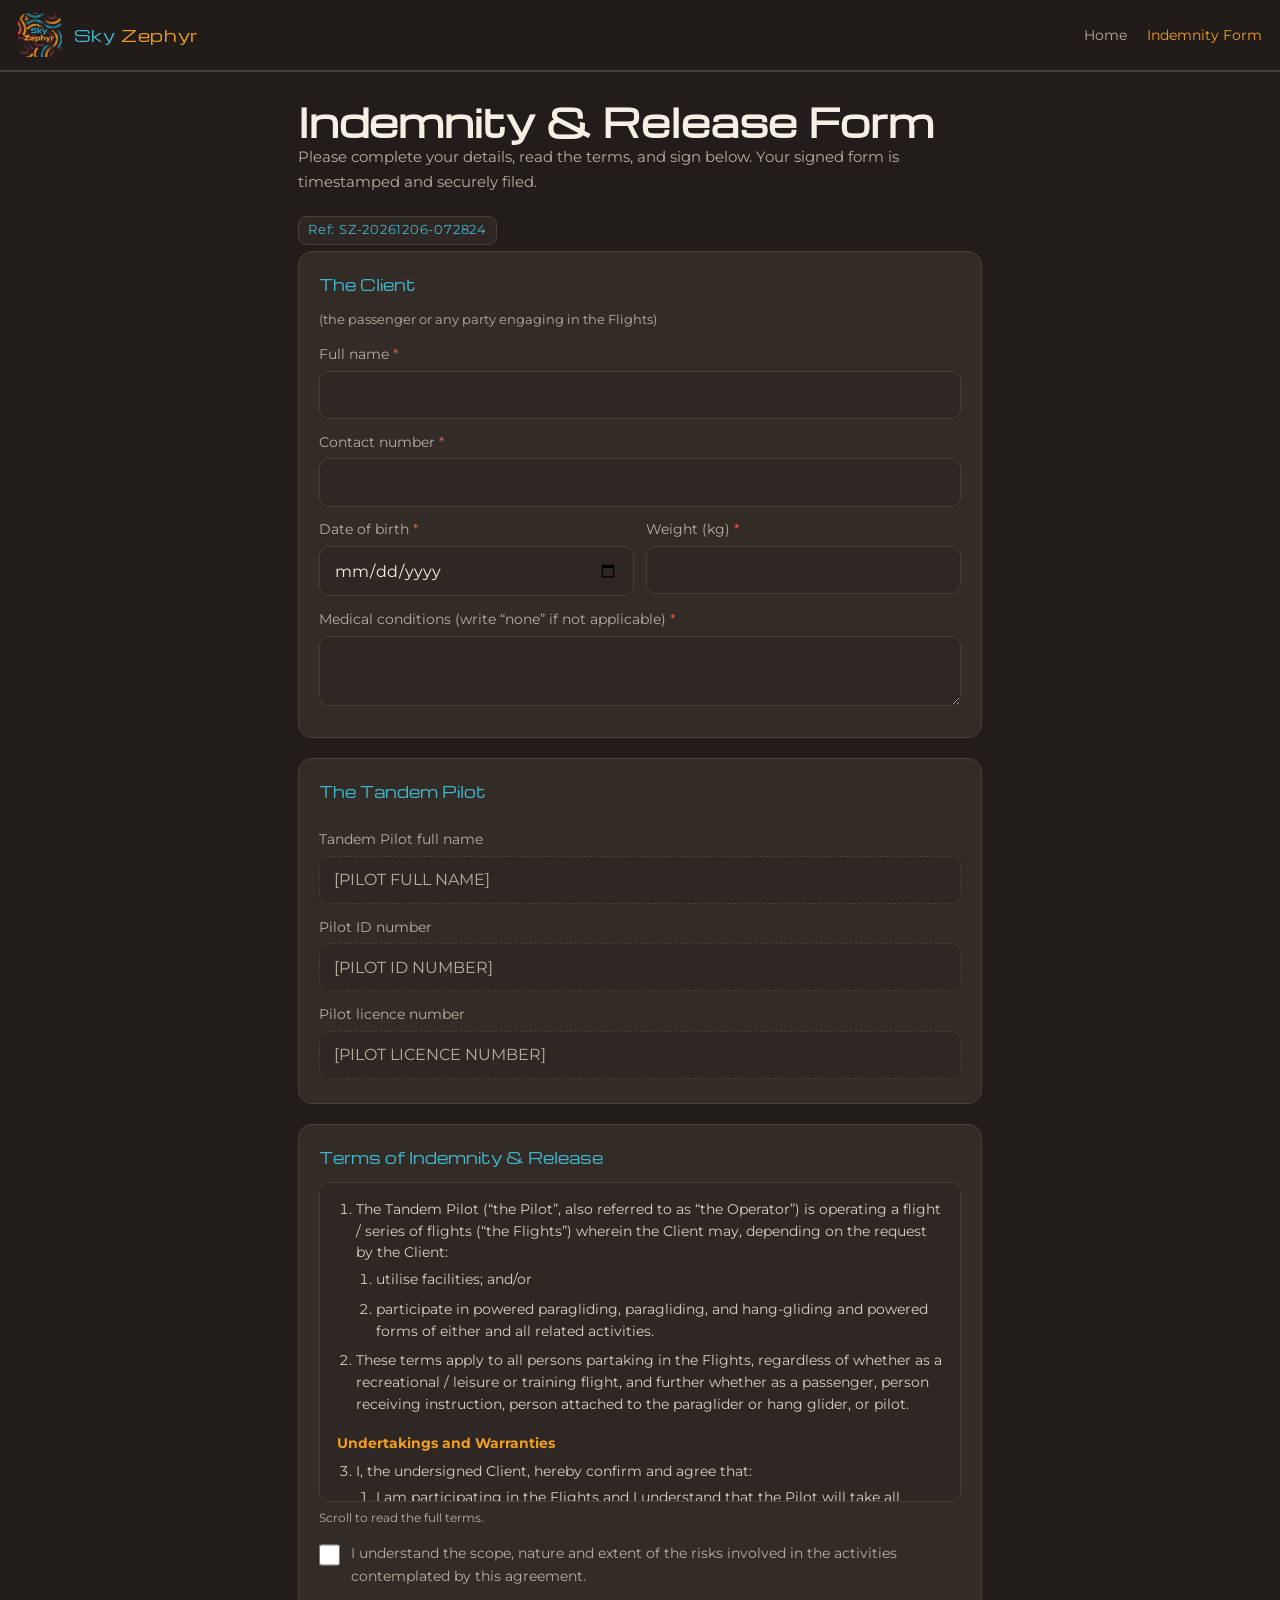
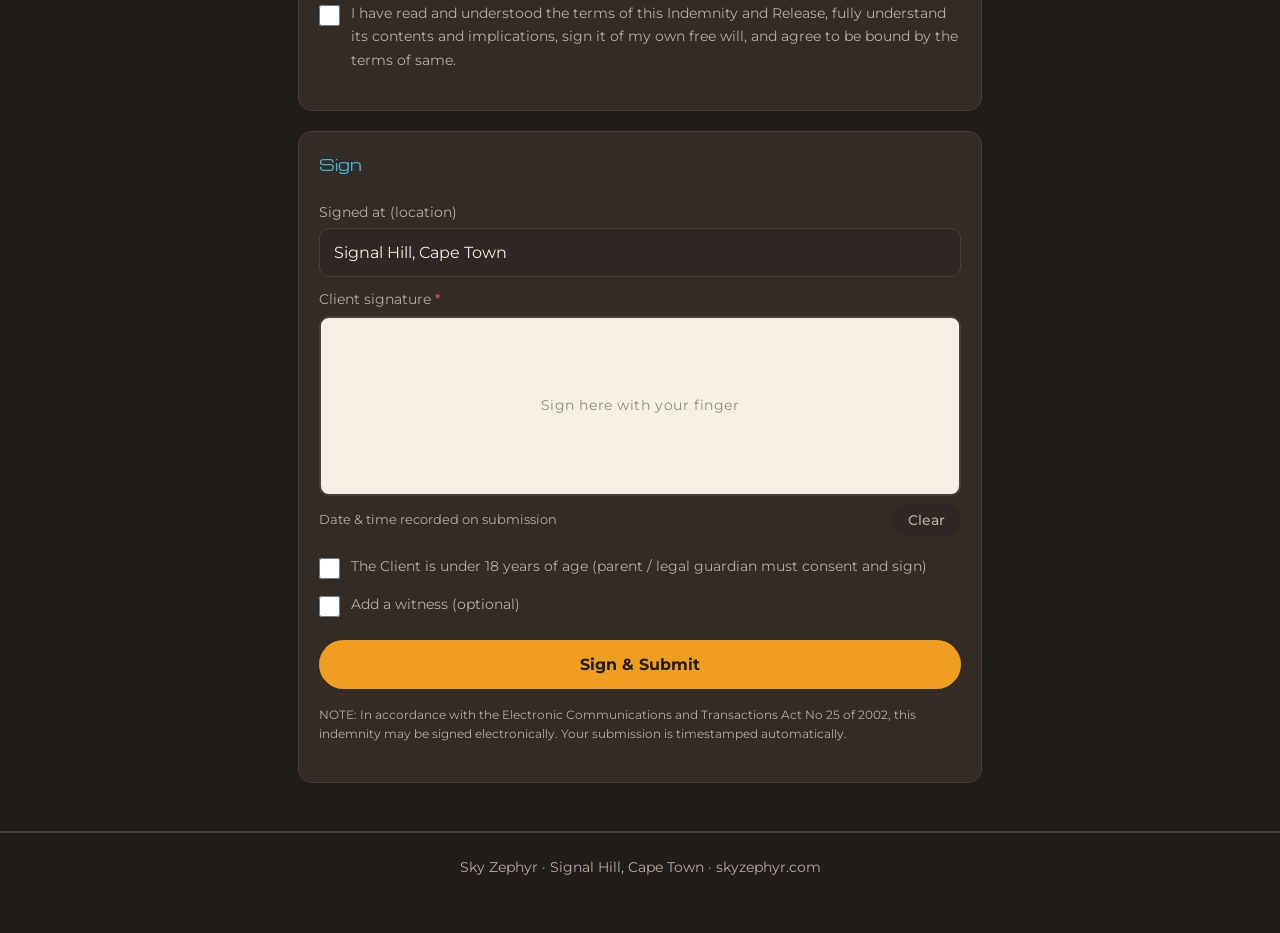
==== indemnity.html @ d886fbc6 "Add files via upload" ====
<!DOCTYPE html>
<html lang="en">
<head>
<meta charset="UTF-8">
<meta name="viewport" content="width=device-width, initial-scale=1.0">
<title>Indemnity &amp; Release Form — Sky Zephyr</title>
<link rel="icon" href="assets/logo.png">
<link rel="preconnect" href="https://fonts.googleapis.com">
<link href="https://fonts.googleapis.com/css2?family=Michroma&family=Montserrat:wght@400;600;700&display=swap" rel="stylesheet">
<link rel="stylesheet" href="styles.css">
</head>
<body>

<header class="site">
  <img src="assets/logo.png" alt="Sky Zephyr logo">
  <div class="brand"><span class="sky">Sky</span> <span class="zephyr">Zephyr</span></div>
  <nav>
    <a href="index.html">Home</a>
    <a href="indemnity.html" class="active">Indemnity&nbsp;Form</a>
  </nav>
</header>

<main class="wrap">
  <div style="padding: 1.6rem 0 .4rem;">
    <h1>Indemnity &amp; Release Form</h1>
    <p class="form-intro">Please complete your details, read the terms, and sign below. Your signed form is timestamped and securely filed.</p>
    <span class="ref-badge" id="ref-badge">Ref: —</span>
  </div>

  <form id="indemnity-form" novalidate>

    <!-- CLIENT -->
    <div class="card">
      <fieldset>
        <legend>The Client</legend>
        <p class="form-intro" style="font-size:.8rem;">(the passenger or any party engaging in the Flights)</p>
        <label for="clientName">Full name <span class="req">*</span></label>
        <input type="text" id="clientName" name="clientName" autocomplete="name" required>

        <label for="clientPhone">Contact number <span class="req">*</span></label>
        <input type="tel" id="clientPhone" name="clientPhone" autocomplete="tel" inputmode="tel" required>

        <div class="grid-2">
          <div>
            <label for="clientDob">Date of birth <span class="req">*</span></label>
            <input type="date" id="clientDob" name="clientDob" required>
          </div>
          <div>
            <label for="clientWeight">Weight (kg) <span class="req">*</span></label>
            <input type="number" id="clientWeight" name="clientWeight" inputmode="numeric" min="1" max="200" required>
          </div>
        </div>

        <label for="clientMedical">Medical conditions (write “none” if not applicable) <span class="req">*</span></label>
        <textarea id="clientMedical" name="clientMedical" required></textarea>
      </fieldset>
    </div>

    <!-- PILOT -->
    <div class="card">
      <fieldset>
        <legend>The Tandem Pilot</legend>
        <label for="pilotName">Tandem Pilot full name</label>
        <input type="text" id="pilotName" value="[PILOT FULL NAME]" readonly>
        <label for="pilotId">Pilot ID number</label>
        <input type="text" id="pilotId" value="[PILOT ID NUMBER]" readonly>
        <label for="pilotLicence">Pilot licence number</label>
        <input type="text" id="pilotLicence" value="[PILOT LICENCE NUMBER]" readonly>
      </fieldset>
    </div>

    <!-- TERMS -->
    <div class="card">
      <fieldset>
        <legend>Terms of Indemnity &amp; Release</legend>
        <div class="terms" id="terms-box">
          <ol>
            <li>The Tandem Pilot (“the Pilot”, also referred to as “the Operator”) is operating a flight / series of flights (“the Flights”) wherein the Client may, depending on the request by the Client:
              <ol>
                <li>utilise facilities; and/or</li>
                <li>participate in powered paragliding, paragliding, and hang-gliding and powered forms of either and all related activities.</li>
              </ol>
            </li>
            <li>These terms apply to all persons partaking in the Flights, regardless of whether as a recreational / leisure or training flight, and further whether as a passenger, person receiving instruction, person attached to the paraglider or hang glider, or pilot.</li>
          </ol>

          <h3>Undertakings and Warranties</h3>
          <ol start="3">
            <li>I, the undersigned Client, hereby confirm and agree that:
              <ol>
                <li>I am participating in the Flights and I understand that the Pilot will take all reasonable safety precautions during the Flights. However, I understand that the Flights have inherent risks and dangers (including serious injury or death) that no amount of care, caution, instruction, or expertise can eliminate and are conducted in an environment which is controlled by natural elements.</li>
                <li>I acknowledge that there are inherent risks involved which are unknown to me and/or unforeseeable and that the risks and dangers are constantly changing and are numerous, and not limited to:
                  <ol>
                    <li>equipment failure;</li>
                    <li>changing and unpredictable weather conditions;</li>
                    <li>collisions with other paragliders;</li>
                    <li>pilot error; and</li>
                    <li>negligence of instructors, operators, and other participants.</li>
                  </ol>
                </li>
                <li>I voluntarily and freely choose to incur any and all such risks and dangers referred to above.</li>
                <li>I shall at all times comply with any reasonable command given in the interest of aviation safety and/or preventing harm to myself and others by the Pilot, the South African Hang Gliding and Paragliding Association (“SAHPA”), and/or the South African Civil Aviation Authority (“SACAA”).</li>
                <li>I understand that any Tandem flight that I undertake as a passenger will be for the purposes of training only and I have duly completed the first flight student and temporary SAHPA membership requirements.</li>
                <li>I am solely responsible for all baggage and personal effects whilst undertaking the Flights.</li>
                <li>I agree to make good all damages to, or loss of, equipment belonging to the Pilot resulting from my use of such equipment.</li>
                <li>The Pilot has made no representation or promise that I will be successful in learning the art of paragliding or hang gliding, to the point where I will be a safe pilot.</li>
              </ol>
            </li>
          </ol>

          <h3>Medical Provisions</h3>
          <ol start="4">
            <li>The Flights are strenuous physical and mental activities. Therefore, I warrant that I am mentally and physically fit and able to participate in the Flights, that I have not been instructed by a medical practitioner not to participate in the Flights and that I do not suffer from any pre-existing medical condition which would jeopardise my health and/or safety on the Flights.</li>
            <li>I am aware that my personal insurance or medical aid may be void or voidable unless I notify the applicable insurer of my intention to participate in the Flights in any capacity.</li>
            <li>I warrant that I have adequate private medical insurance in the event of an incident while on and/or travelling to the Flights or acknowledge that I hereby waived the necessity for private medical insurance.</li>
            <li>I authorise the Pilot and her agents to call for medical care for me or to transport me to a medical facility or hospital if, in the opinion of such personnel, medical attention is needed. I agree that upon my transport to any such medical facility or hospital that none of the aforementioned people shall have any further responsibility for me.</li>
            <li>Further, I agree to pay all costs associated with such medical care and related transportation provided for me and shall indemnify and hold harmless the Pilot and her agents of and from any costs incurred therein.</li>
          </ol>

          <h3>Exclusion of Liability</h3>
          <ol start="9">
            <li>I, the undersigned Client, my heirs, executors, administrators or assigns or the participants or my estate hereby, now and in the future, unconditionally indemnify, hold harmless and release SAHPA, the Pilot, their heirs, executors, administrators or assigns, and any landowners on whose premises the Flights depart, transit over and arrive on from any and all liability, claims, actions, and causes of action, whatsoever, arising out of any damage, loss, inclusive of my personal injury, my bodily injury, my death, and any damage to my property and/or any other personal or financial injury or loss.</li>
            <li>The exclusion of liability above applies while upon the premises or in or around aircraft, motor units, paragliders, hang gliders, tow launch systems of any type, harnesses, or other vehicle, whether stopped or in motion, while participating in recreational flying, private flying, demonstrations, training, paragliding flights, tandem paragliding or paraglider towing, hang gliding, hang glider towing, powered forms of either or any other activity, directly, or indirectly, contemplated by this agreement, including all associated activities, for example transportation, whether such loss, damage or injury results from the negligence or gross negligence, either active or passive, of any of the aforementioned people or entities.</li>
            <li>Furthermore, I declare that if, as a result of my negligence or wilful misconduct, anyone suffers personal injury, death or financial injury, I hereby indemnify the Pilot for any damages she may suffer as a result of defending any action brought against her or being liable to any third person in connection with my aforesaid act or omission.</li>
          </ol>

          <h3>Governing Law</h3>
          <ol start="12">
            <li>This Agreement will in all aspects be governed by and construed under the laws of the Republic of South Africa.</li>
            <li>Subject to the provisions of this Indemnity, the parties hereto hereby consent and submit to the non-exclusive jurisdiction of the Magistrate’s Court in the Republic of South Africa having jurisdiction in respect of the Client over any dispute arising from or in connection with this Agreement.</li>
          </ol>
        </div>
        <p class="terms-hint">Scroll to read the full terms.</p>

        <label class="checkline">
          <input type="checkbox" id="ack1" required>
          <span>I understand the scope, nature and extent of the risks involved in the activities contemplated by this agreement.</span>
        </label>
        <label class="checkline">
          <input type="checkbox" id="ack2" required>
          <span>I have read and understood the terms of this Indemnity and Release, fully understand its contents and implications, sign it of my own free will, and agree to be bound by the terms of same.</span>
        </label>
      </fieldset>
    </div>

    <!-- SIGNING -->
    <div class="card">
      <fieldset>
        <legend>Sign</legend>

        <label for="signedAt">Signed at (location)</label>
        <input type="text" id="signedAt" name="signedAt" value="Signal Hill, Cape Town">

        <label>Client signature <span class="req">*</span></label>
        <div class="sig-wrap">
          <canvas class="sigpad" id="sig-client"></canvas>
          <div class="sig-hint" id="hint-client">Sign here with your finger</div>
        </div>
        <div class="sig-tools">
          <span class="timestamp-note" id="ts-note">Date &amp; time recorded on submission</span>
          <button type="button" class="btn btn-ghost" data-clear="sig-client">Clear</button>
        </div>

        <!-- Under 18 -->
        <div class="toggle-section" style="margin-top:1.2rem;">
          <label class="checkline">
            <input type="checkbox" id="isMinor">
            <span>The Client is under 18 years of age (parent / legal guardian must consent and sign)</span>
          </label>
          <div id="guardian-section" class="hidden">
            <label for="guardianName">Parent / legal guardian full name (warrants that s/he is duly authorised thereto) <span class="req">*</span></label>
            <input type="text" id="guardianName">
            <label>Parent / legal guardian signature <span class="req">*</span></label>
            <div class="sig-wrap">
              <canvas class="sigpad" id="sig-guardian"></canvas>
              <div class="sig-hint" id="hint-guardian">Guardian signs here</div>
            </div>
            <div class="sig-tools">
              <span></span>
              <button type="button" class="btn btn-ghost" data-clear="sig-guardian">Clear</button>
            </div>
          </div>
        </div>

        <!-- Witness (optional) -->
        <div class="toggle-section" style="margin-top:.4rem;">
          <label class="checkline">
            <input type="checkbox" id="hasWitness">
            <span>Add a witness (optional)</span>
          </label>
          <div id="witness-section" class="hidden">
            <label for="witnessName">Witness full name</label>
            <input type="text" id="witnessName">
            <label>Witness signature</label>
            <div class="sig-wrap">
              <canvas class="sigpad" id="sig-witness"></canvas>
              <div class="sig-hint" id="hint-witness">Witness signs here</div>
            </div>
            <div class="sig-tools">
              <span></span>
              <button type="button" class="btn btn-ghost" data-clear="sig-witness">Clear</button>
            </div>
          </div>
        </div>

        <button type="submit" class="btn btn-primary btn-block" id="submit-btn" style="margin-top:1.4rem;">Sign &amp; Submit</button>
        <div id="status-msg"></div>

        <p class="legal-note">NOTE: In accordance with the Electronic Communications and Transactions Act No 25 of 2002, this indemnity may be signed electronically. Your submission is timestamped automatically.</p>
      </fieldset>
    </div>
  </form>
</main>

<footer class="site">
  <p>Sky Zephyr · Signal Hill, Cape Town · skyzephyr.com</p>
</footer>

<script>
/* ================= CONFIG ================= */
/* Paste your Google Apps Script Web App URL between the quotes (see README.md) */
const APPS_SCRIPT_URL = "";
/* ========================================== */

/* --- Form reference number --- */
const now0 = new Date();
const pad = n => String(n).padStart(2, "0");
const refNo = `SZ-${now0.getFullYear()}${pad(now0.getMonth()+1)}${pad(now0.getDate())}-${pad(now0.getHours())}${pad(now0.getMinutes())}${pad(now0.getSeconds())}`;
document.getElementById("ref-badge").textContent = "Ref: " + refNo;

/* --- Signature pads --- */
class SigPad {
  constructor(canvas, hint) {
    this.c = canvas; this.hint = hint;
    this.ctx = canvas.getContext("2d");
    this.dirty = false; this.drawing = false;
    this.resize();
    new ResizeObserver(() => this.resize()).observe(canvas);
    canvas.addEventListener("pointerdown", e => this.start(e));
    canvas.addEventListener("pointermove", e => this.move(e));
    window.addEventListener("pointerup", () => this.drawing = false);
  }
  resize() {
    const r = this.c.getBoundingClientRect();
    if (r.width === 0) return;
    const dpr = window.devicePixelRatio || 1;
    // preserve current drawing
    const prev = this.dirty ? this.c.toDataURL() : null;
    this.c.width = r.width * dpr; this.c.height = r.height * dpr;
    this.ctx.scale(dpr, dpr);
    this.ctx.lineWidth = 2.2; this.ctx.lineCap = "round"; this.ctx.lineJoin = "round";
    this.ctx.strokeStyle = "#221d1a";
    if (prev) { const img = new Image(); img.onload = () => this.ctx.drawImage(img, 0, 0, r.width, r.height); img.src = prev; }
  }
  pos(e) { const r = this.c.getBoundingClientRect(); return [e.clientX - r.left, e.clientY - r.top]; }
  start(e) {
    e.preventDefault(); this.c.setPointerCapture(e.pointerId);
    this.drawing = true; this.dirty = true;
    if (this.hint) this.hint.style.display = "none";
    const [x, y] = this.pos(e);
    this.ctx.beginPath(); this.ctx.moveTo(x, y); this.ctx.lineTo(x + .1, y + .1); this.ctx.stroke();
  }
  move(e) {
    if (!this.drawing) return; e.preventDefault();
    const [x, y] = this.pos(e); this.ctx.lineTo(x, y); this.ctx.stroke();
  }
  clear() {
    this.ctx.save(); this.ctx.setTransform(1,0,0,1,0,0);
    this.ctx.clearRect(0, 0, this.c.width, this.c.height); this.ctx.restore();
    this.dirty = false; if (this.hint) this.hint.style.display = "flex";
  }
  dataURL() { return this.c.toDataURL("image/png"); }
}

const pads = {
  "sig-client":  new SigPad(document.getElementById("sig-client"),  document.getElementById("hint-client")),
  "sig-guardian": new SigPad(document.getElementById("sig-guardian"), document.getElementById("hint-guardian")),
  "sig-witness": new SigPad(document.getElementById("sig-witness"), document.getElementById("hint-witness")),
};
document.querySelectorAll("[data-clear]").forEach(b =>
  b.addEventListener("click", () => pads[b.dataset.clear].clear()));

/* --- Toggle sections --- */
const toggle = (chk, sec) => document.getElementById(chk).addEventListener("change", e =>
  document.getElementById(sec).classList.toggle("hidden", !e.target.checked));
toggle("isMinor", "guardian-section");
toggle("hasWitness", "witness-section");

/* --- Submit --- */
const form = document.getElementById("indemnity-form");
const msg = document.getElementById("status-msg");
const btn = document.getElementById("submit-btn");

function fail(text) { msg.className = "err"; msg.textContent = text; btn.disabled = false; btn.textContent = "Sign & Submit"; }

form.addEventListener("submit", async e => {
  e.preventDefault();
  msg.className = ""; msg.textContent = "";

  if (!form.checkValidity()) { form.reportValidity(); return; }
  if (!pads["sig-client"].dirty) return fail("Please sign in the client signature box.");
  const isMinor = document.getElementById("isMinor").checked;
  if (isMinor && (!document.getElementById("guardianName").value.trim() || !pads["sig-guardian"].dirty))
    return fail("Please add the parent/guardian name and signature.");

  btn.disabled = true; btn.textContent = "Submitting…";

  const ts = new Date();
  const payload = {
    ref: refNo,
    timestampISO: ts.toISOString(),
    timestampLocal: ts.toLocaleString("en-ZA", { dateStyle: "full", timeStyle: "long" }),
    signedAt: document.getElementById("signedAt").value.trim() || "Signal Hill, Cape Town",
    client: {
      fullName: document.getElementById("clientName").value.trim(),
      contactNumber: document.getElementById("clientPhone").value.trim(),
      dateOfBirth: document.getElementById("clientDob").value,
      weightKg: document.getElementById("clientWeight").value,
      medicalConditions: document.getElementById("clientMedical").value.trim(),
    },
    pilot: {
      fullName: document.getElementById("pilotName").value,
      idNumber: document.getElementById("pilotId").value,
      licenceNumber: document.getElementById("pilotLicence").value,
    },
    guardian: isMinor ? { fullName: document.getElementById("guardianName").value.trim(), signature: pads["sig-guardian"].dataURL() } : null,
    witness: document.getElementById("hasWitness").checked && document.getElementById("witnessName").value.trim()
      ? { fullName: document.getElementById("witnessName").value.trim(), signature: pads["sig-witness"].dirty ? pads["sig-witness"].dataURL() : null } : null,
    clientSignature: pads["sig-client"].dataURL(),
    acknowledgements: ["risk scope understood", "terms read and accepted"],
  };

  if (!APPS_SCRIPT_URL) return fail("Submission endpoint not configured yet. Please tell the pilot (site owner) to set APPS_SCRIPT_URL — see README.md.");

  try {
    const res = await fetch(APPS_SCRIPT_URL, {
      method: "POST",
      headers: { "Content-Type": "text/plain;charset=utf-8" }, // avoids CORS preflight for Apps Script
      body: JSON.stringify(payload),
    });
    const out = await res.json().catch(() => ({}));
    if (!res.ok || out.status === "error") throw new Error(out.message || "Server error");
    msg.className = "ok";
    msg.innerHTML = `✔ Signed and submitted successfully.<br>Reference: <strong>${refNo}</strong><br>Timestamp: ${payload.timestampLocal}`;
    btn.textContent = "Submitted ✔";
    form.querySelectorAll("input, textarea, button").forEach(el => { if (el !== btn) el.disabled = true; });
  } catch (err) {
    fail("Could not submit — please check your connection and try again. (" + err.message + ")");
  }
});
</script>

</body>
</html>
---- styles.css ----
/* Sky Zephyr — shared styles (mobile-first) */
:root {
  --bg: #221d1a;
  --bg-soft: #2e2723;
  --card: #332b26;
  --teal: #2e9db4;
  --teal-bright: #3fb8d0;
  --orange: #f09e1f;
  --coral: #e8604c;
  --rust: #8c3a2b;
  --cream: #f5efe6;
  --muted: #b8ada1;
  --line: #4a3f38;
  --radius: 14px;
}

* { box-sizing: border-box; margin: 0; padding: 0; }
html { -webkit-text-size-adjust: 100%; }

body {
  background: var(--bg);
  color: var(--cream);
  font-family: "Montserrat", -apple-system, "Segoe UI", Roboto, sans-serif;
  line-height: 1.6;
  min-height: 100vh;
}

.wrap { max-width: 720px; margin: 0 auto; padding: 0 1.1rem; }

/* Header */
header.site {
  display: flex; align-items: center; gap: .75rem;
  padding: .8rem 1.1rem;
  border-bottom: 2px solid var(--line);
  position: sticky; top: 0; background: rgba(34,29,26,.95);
  backdrop-filter: blur(6px); z-index: 10;
}
header.site img { width: 44px; height: 44px; border-radius: 10px; }
header.site .brand { font-family: "Michroma", "Montserrat", sans-serif; font-size: 1rem; letter-spacing: .04em; }
header.site .brand .sky { color: var(--teal-bright); }
header.site .brand .zephyr { color: var(--orange); }
header.site nav { margin-left: auto; }
header.site nav a { color: var(--muted); text-decoration: none; font-size: .85rem; margin-left: 1rem; }
header.site nav a:hover, header.site nav a.active { color: var(--orange); }

/* Typography */
h1 { font-family: "Michroma", "Montserrat", sans-serif; font-size: clamp(1.5rem, 6vw, 2.4rem); line-height: 1.25; }
h2 { color: var(--orange); font-size: 1.15rem; margin-bottom: .6rem; }
p  { margin-bottom: .9rem; }
.accent-teal { color: var(--teal-bright); }
.accent-orange { color: var(--orange); }

/* Buttons */
.btn {
  display: inline-block; border: none; cursor: pointer;
  font: 700 1rem "Montserrat", sans-serif;
  padding: .95rem 1.6rem; border-radius: 999px;
  text-decoration: none; text-align: center;
  transition: transform .1s ease, filter .15s ease;
  -webkit-tap-highlight-color: transparent;
}
.btn:active { transform: scale(.97); }
.btn-primary { background: var(--orange); color: #221d1a; }
.btn-primary:hover { filter: brightness(1.08); }
.btn-secondary { background: transparent; color: var(--teal-bright); border: 2px solid var(--teal); }
.btn-ghost { background: var(--bg-soft); color: var(--muted); font-weight: 500; padding: .5rem 1rem; font-size: .85rem; }
.btn-block { display: block; width: 100%; }

/* Cards & sections */
.card {
  background: var(--card); border: 1px solid var(--line);
  border-radius: var(--radius); padding: 1.25rem; margin-bottom: 1.25rem;
}
footer.site {
  border-top: 2px solid var(--line); margin-top: 3rem;
  padding: 1.5rem 1.1rem 2.5rem; text-align: center;
  color: var(--muted); font-size: .85rem;
}

/* ---------- Homepage ---------- */
.hero { text-align: center; padding: 2.5rem 0 2rem; }
.hero img.logo { width: min(62vw, 260px); border-radius: 22px; box-shadow: 0 12px 40px rgba(0,0,0,.5); }
.hero h1 { margin: 1.4rem 0 .6rem; }
.hero .tagline { color: var(--muted); max-width: 34ch; margin: 0 auto 1.6rem; }
.hero .cta-row { display: flex; flex-direction: column; gap: .7rem; align-items: center; }
@media (min-width: 480px) { .hero .cta-row { flex-direction: row; justify-content: center; } }

.placeholder-img {
  width: 100%; aspect-ratio: 16/10; border-radius: var(--radius);
  border: 2px dashed var(--line);
  background:
    linear-gradient(135deg, rgba(46,157,180,.18), rgba(240,158,31,.14) 55%, rgba(232,96,76,.16));
  display: flex; align-items: center; justify-content: center;
  color: var(--muted); font-size: .85rem; letter-spacing: .05em; text-transform: uppercase;
  margin-bottom: 1.25rem;
}

.features { display: grid; gap: 1rem; }
@media (min-width: 560px) { .features { grid-template-columns: 1fr 1fr; } }
.feature { border-left: 4px solid var(--teal); padding-left: .9rem; }
.feature:nth-child(2) { border-color: var(--orange); }
.feature:nth-child(3) { border-color: var(--coral); }
.feature:nth-child(4) { border-color: var(--rust); }
.feature h3 { font-size: 1rem; margin-bottom: .25rem; }
.feature p { color: var(--muted); font-size: .9rem; margin: 0; }

/* ---------- Form ---------- */
.form-intro { color: var(--muted); font-size: .95rem; }
.ref-badge {
  display: inline-block; background: var(--bg-soft); border: 1px solid var(--line);
  color: var(--teal-bright); border-radius: 8px; padding: .2rem .6rem;
  font-size: .8rem; letter-spacing: .06em; margin-top: .5rem;
}

fieldset { border: none; margin-bottom: .25rem; }
legend {
  font-family: "Michroma", "Montserrat", sans-serif; font-size: .95rem;
  color: var(--teal-bright); margin-bottom: .8rem;
}
label { display: block; font-size: .85rem; color: var(--muted); margin: .8rem 0 .3rem; }
label .req { color: var(--coral); }

input[type=text], input[type=tel], input[type=date], input[type=number], textarea {
  width: 100%; padding: .85rem .9rem; font-size: 1rem;
  background: var(--bg-soft); color: var(--cream);
  border: 1.5px solid var(--line); border-radius: 10px;
  font-family: inherit;
}
input:focus, textarea:focus { outline: none; border-color: var(--teal); }
input[readonly] { color: var(--muted); border-style: dashed; }
textarea { min-height: 70px; resize: vertical; }
.grid-2 { display: grid; grid-template-columns: 1fr 1fr; gap: .8rem; }

.terms {
  max-height: 320px; overflow-y: auto; font-size: .85rem; color: #d8cfc4;
  background: var(--bg-soft); border: 1px solid var(--line);
  border-radius: 10px; padding: 1rem 1.1rem;
  -webkit-overflow-scrolling: touch;
}
.terms h3 { color: var(--orange); font-size: .9rem; margin: 1rem 0 .4rem; }
.terms h3:first-child { margin-top: 0; }
.terms ol { padding-left: 1.2rem; }
.terms ol ol { margin: .3rem 0; }
.terms li { margin-bottom: .5rem; }
.terms-hint { font-size: .75rem; color: var(--muted); margin-top: .4rem; }

.checkline { display: flex; gap: .7rem; align-items: flex-start; margin: .9rem 0; cursor: pointer; }
.checkline input { width: 1.35rem; height: 1.35rem; flex-shrink: 0; margin-top: .15rem; accent-color: var(--orange); }
.checkline span { font-size: .9rem; }

.sig-wrap { position: relative; }
canvas.sigpad {
  width: 100%; height: 180px; touch-action: none; display: block;
  background: #f5efe6; border-radius: 10px; border: 2px solid var(--line);
}
.sig-hint {
  position: absolute; inset: 0; display: flex; align-items: center; justify-content: center;
  color: #99887a; font-size: .9rem; pointer-events: none; letter-spacing: .04em;
}
.sig-tools { display: flex; justify-content: space-between; align-items: center; margin-top: .5rem; }
.timestamp-note { font-size: .8rem; color: var(--muted); }

.toggle-section > .checkline { margin-bottom: 0; }
.hidden { display: none !important; }

#status-msg { border-radius: 10px; padding: 1rem; margin-top: 1rem; font-size: .95rem; display: none; }
#status-msg.ok { display: block; background: rgba(46,157,180,.15); border: 1px solid var(--teal); color: var(--teal-bright); }
#status-msg.err { display: block; background: rgba(232,96,76,.15); border: 1px solid var(--coral); color: #f0a396; }

.legal-note { font-size: .75rem; color: var(--muted); margin-top: 1rem; }
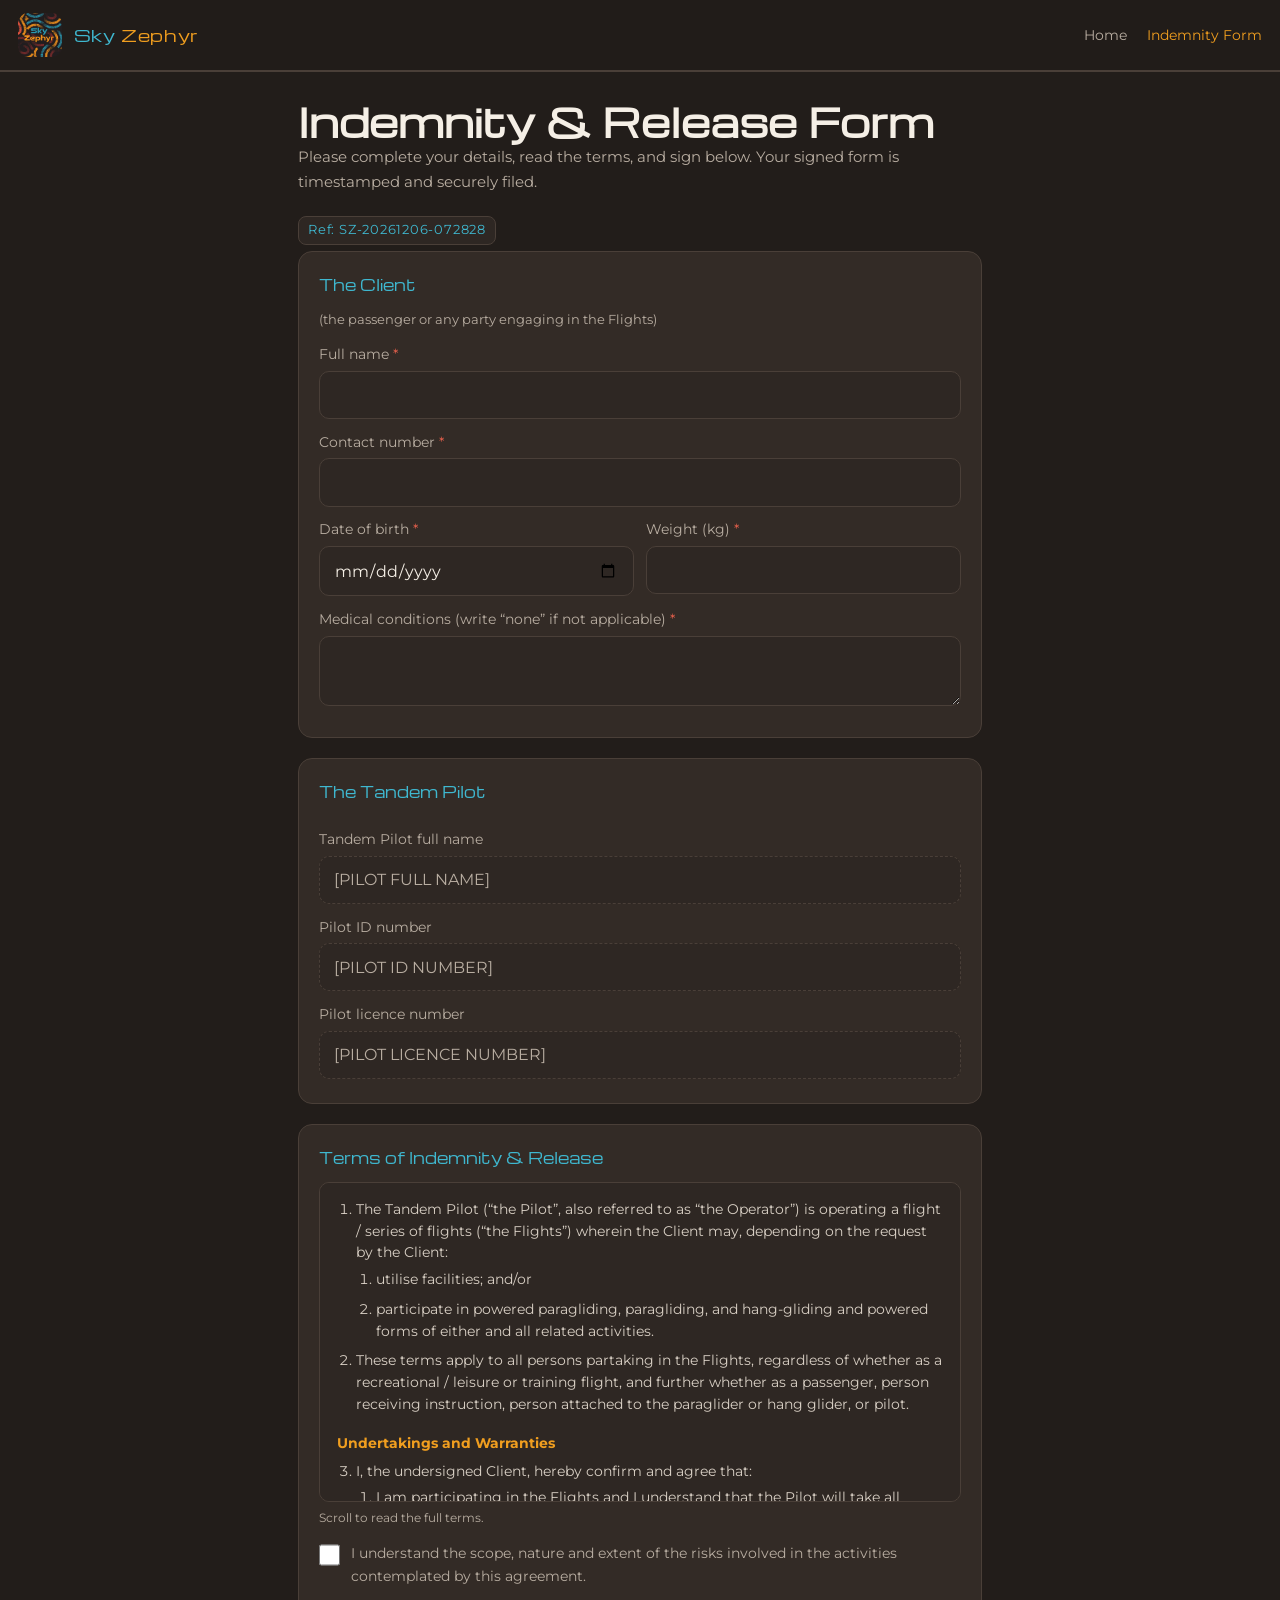
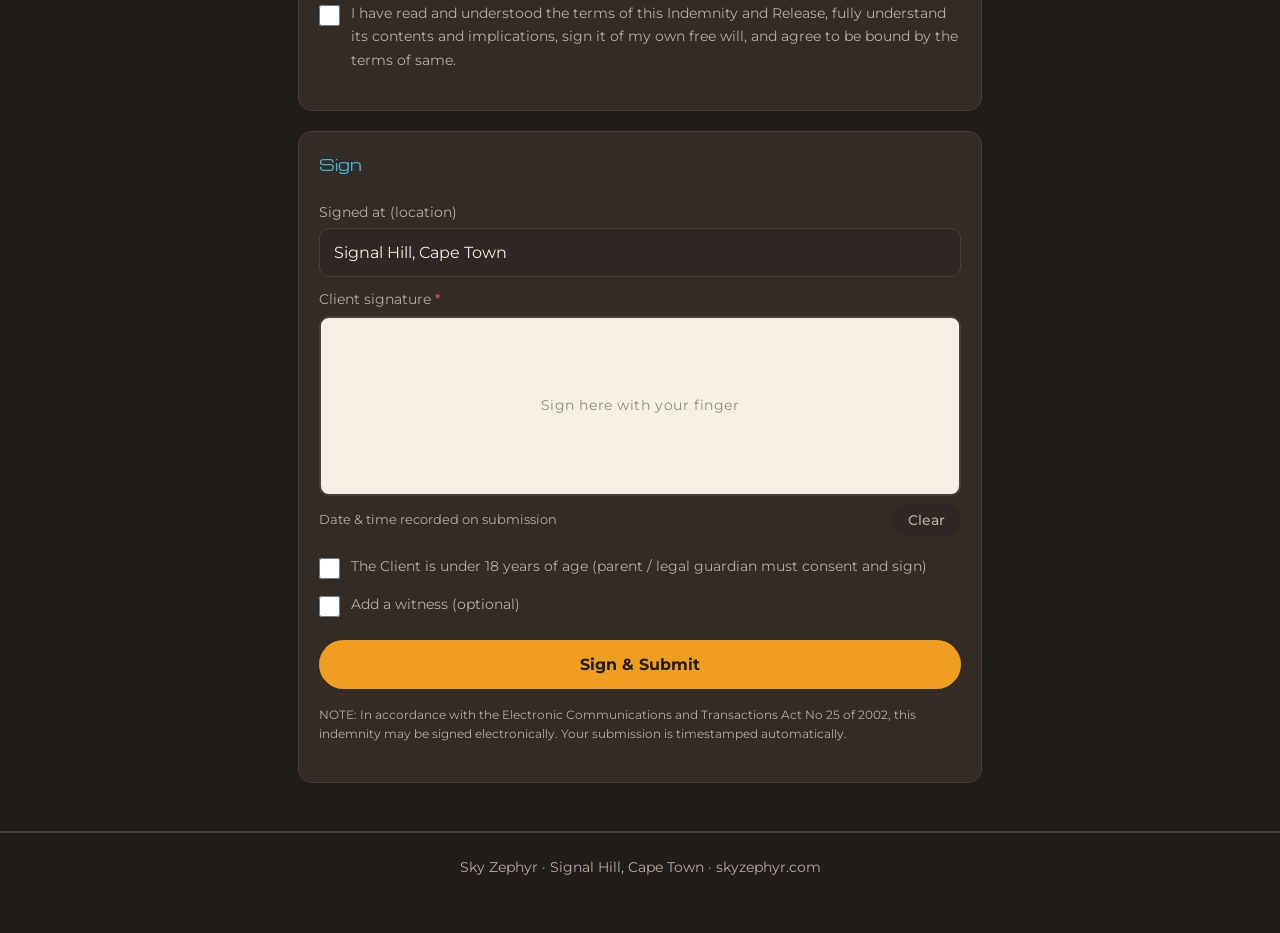
==== commit e38b1c40: "Update APPS_SCRIPT_URL to point to live script" ====
--- a/indemnity.html
+++ b/indemnity.html
@@ -219,7 +219,7 @@
 <script>
 /* ================= CONFIG ================= */
 /* Paste your Google Apps Script Web App URL between the quotes (see README.md) */
-const APPS_SCRIPT_URL = "";
+const APPS_SCRIPT_URL = "https://script.google.com/macros/s/AKfycby2rnwkm92nS-CXE4LyYtNTEm9Lw3b4Pgzm3LSuBMAmvRMlTbfBt7x8uatlBrfJcm_7pQ/exec";
 /* ========================================== */
 
 /* --- Form reference number --- */
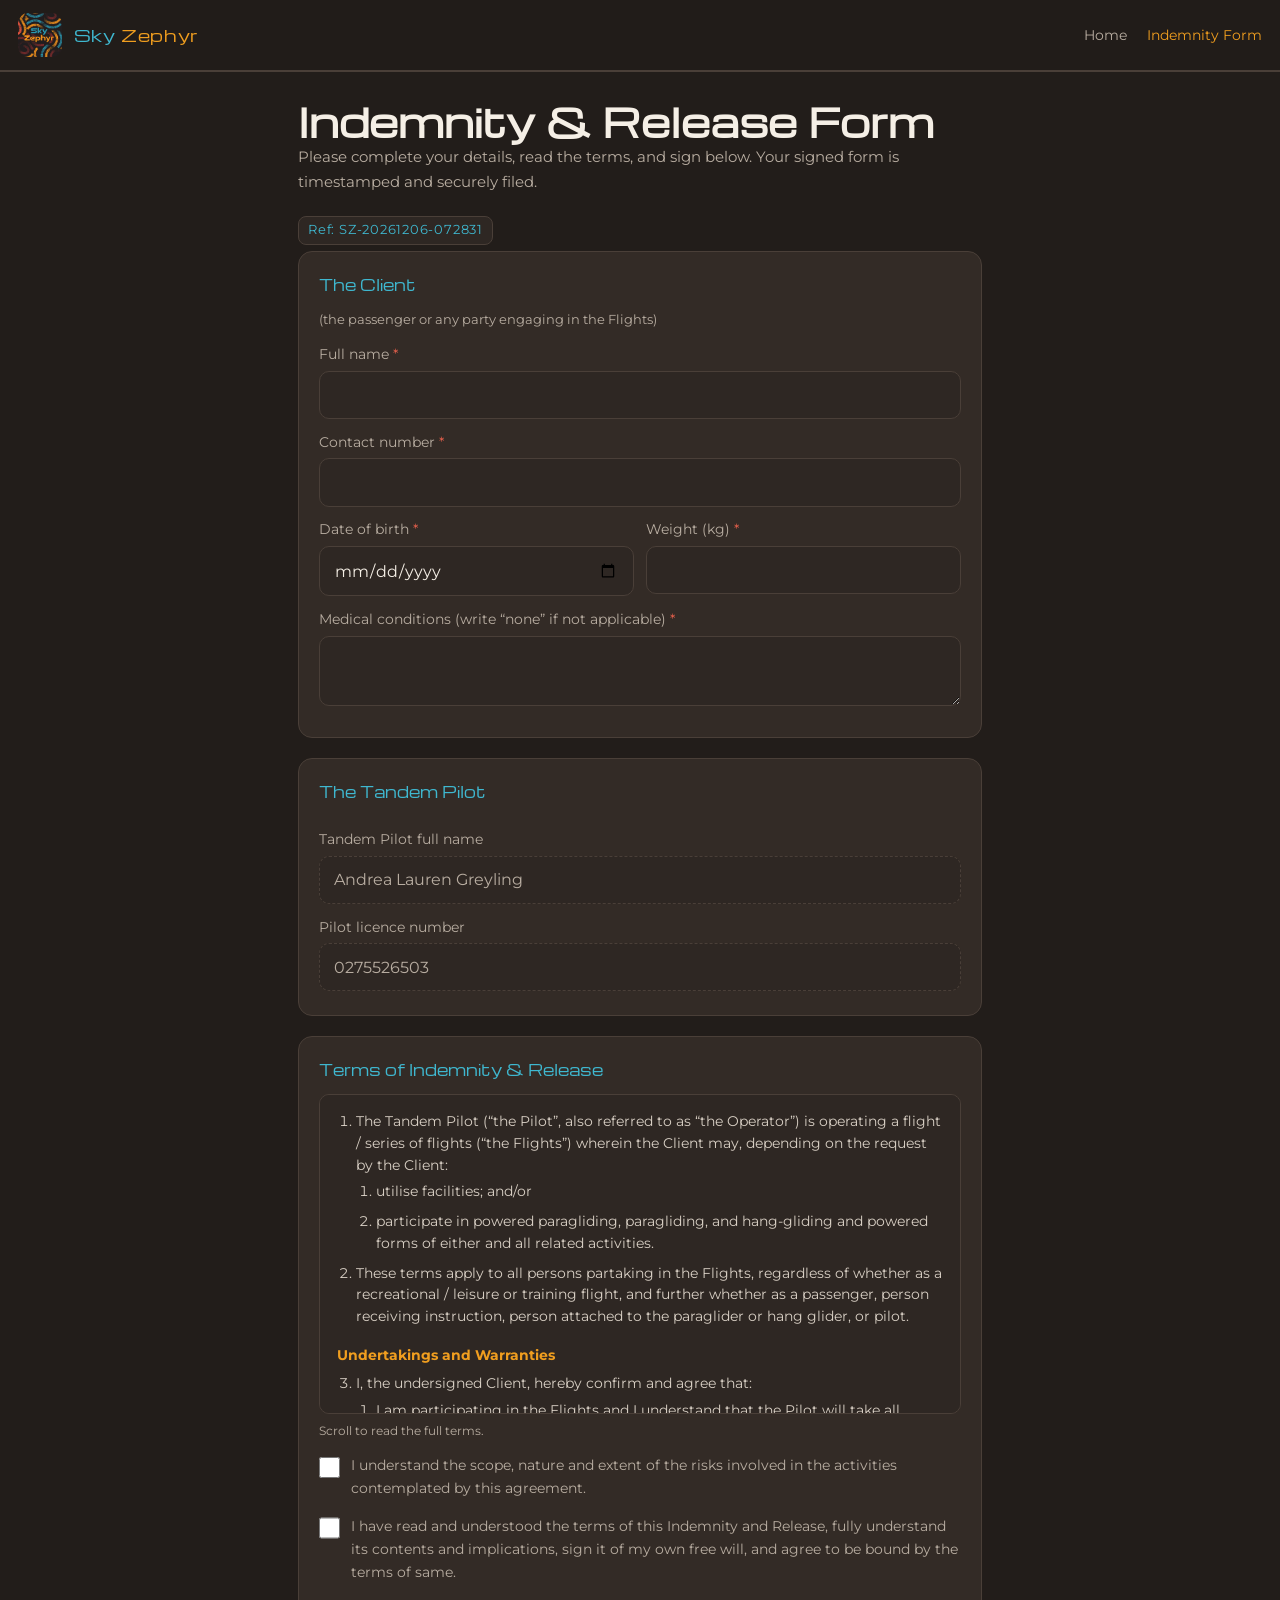
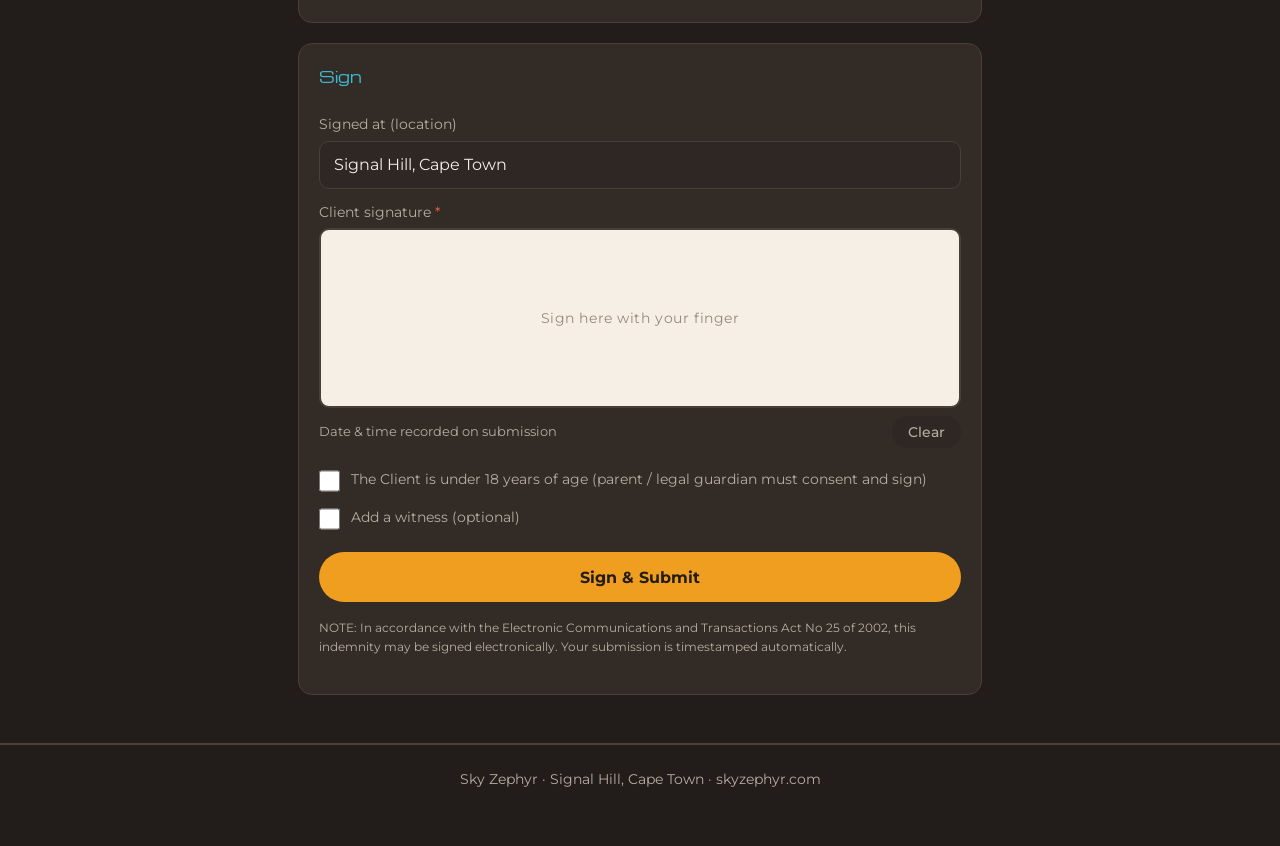
==== commit e8db615b: "Update pilot information in indemnity form" ====
--- a/indemnity.html
+++ b/indemnity.html
@@ -61,11 +61,9 @@
       <fieldset>
         <legend>The Tandem Pilot</legend>
         <label for="pilotName">Tandem Pilot full name</label>
-        <input type="text" id="pilotName" value="[PILOT FULL NAME]" readonly>
-        <label for="pilotId">Pilot ID number</label>
-        <input type="text" id="pilotId" value="[PILOT ID NUMBER]" readonly>
+        <input type="text" id="pilotName" value="Andrea Lauren Greyling" readonly>
         <label for="pilotLicence">Pilot licence number</label>
-        <input type="text" id="pilotLicence" value="[PILOT LICENCE NUMBER]" readonly>
+        <input type="text" id="pilotLicence" value="0275526503" readonly>
       </fieldset>
     </div>
 
